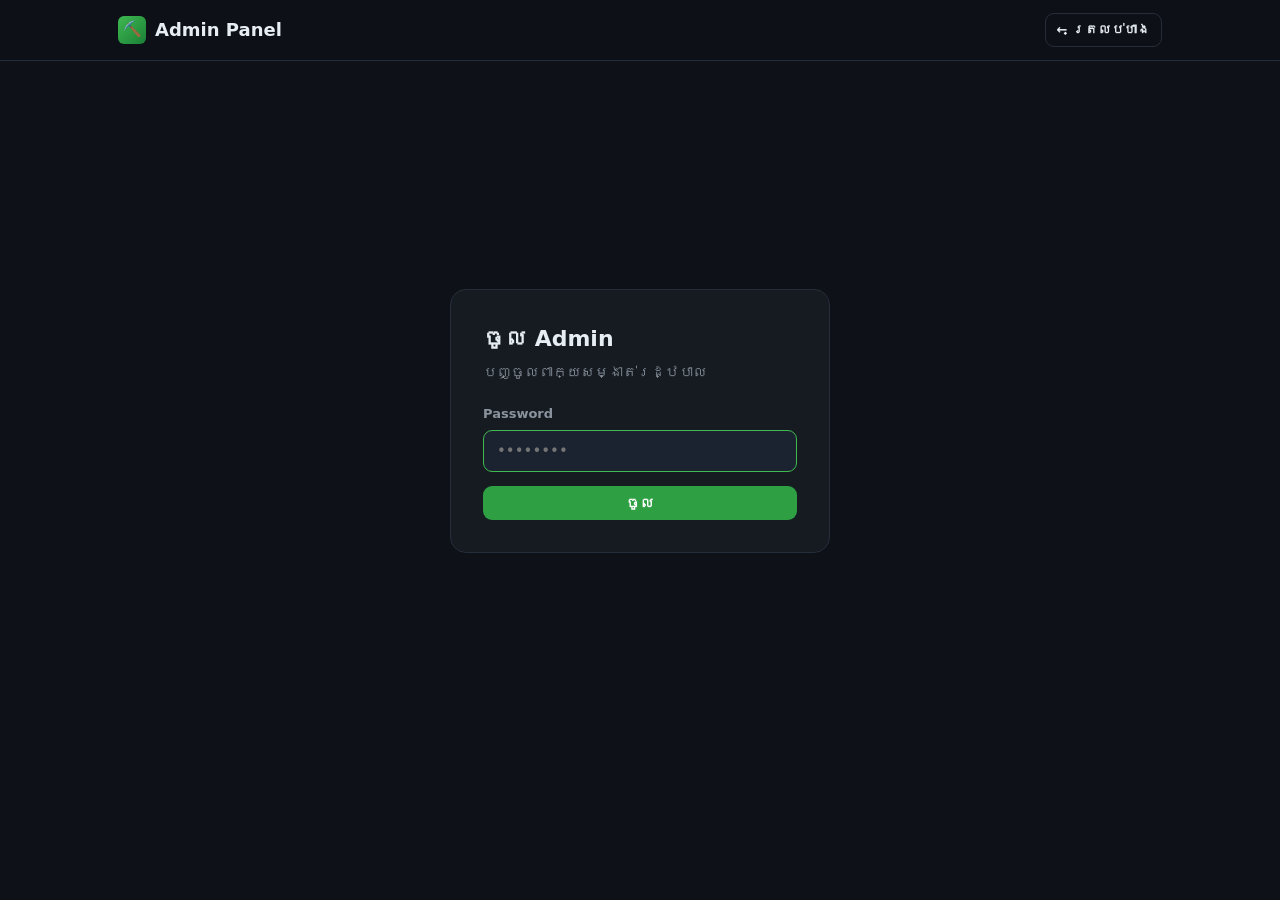
==== admin.html @ 65aeecfc "Update and rename script.js to admin.html" ====
<!DOCTYPE html>
<html lang="km">
<head>
<meta charset="UTF-8">
<meta name="viewport" content="width=device-width, initial-scale=1.0">
<title>Admin — MC Rank Store</title>
<style>
  :root{--bg:#0e1117;--panel:#161b22;--panel2:#1c2330;--line:#262d3a;--txt:#e6edf3;
    --muted:#8b949e;--green:#3fb950;--green2:#2ea043;--gold:#f0b90b;--red:#f85149;--radius:12px}
  *{box-sizing:border-box;margin:0;padding:0}
  body{font-family:"Segoe UI",Roboto,"Noto Sans Khmer",system-ui,sans-serif;background:var(--bg);color:var(--txt);line-height:1.55}
  a{color:var(--green);text-decoration:none}
  .wrap{max-width:1080px;margin:0 auto;padding:0 18px}
  header{border-bottom:1px solid var(--line);background:rgba(14,17,23,.8)}
  .nav{display:flex;align-items:center;justify-content:space-between;height:60px}
  .nav .t{font-weight:800;font-size:18px;display:flex;align-items:center;gap:9px}
  .nav .t .cube{width:28px;height:28px;border-radius:6px;background:linear-gradient(135deg,#3fb950,#1a7f37);
    display:grid;place-items:center;font-size:15px}
  .btn{padding:9px 16px;border-radius:9px;border:none;cursor:pointer;font-weight:700;font-size:14px;
    font-family:inherit;color:#fff;background:var(--green2);transition:filter .15s}
  .btn:hover{filter:brightness(1.1)}
  .btn.ghost{background:transparent;border:1px solid var(--line);color:var(--txt)}
  .btn.gold{background:var(--gold);color:#1a1300}
  .btn.red{background:#5d2329;color:#ff9aa6;border:1px solid #7a2d34}
  .btn.sm{padding:6px 11px;font-size:13px}

  /* login */
  #login{display:grid;place-items:center;min-height:80vh}
  .login-box{background:var(--panel);border:1px solid var(--line);border-radius:16px;padding:32px;width:100%;max-width:380px}
  .login-box h1{font-size:22px;margin-bottom:6px}
  .login-box p{color:var(--muted);font-size:14px;margin-bottom:20px}
  .field{margin-bottom:14px}
  .field label{display:block;font-size:13px;color:var(--muted);margin-bottom:6px;font-weight:600}
  .field input{width:100%;background:var(--panel2);border:1px solid var(--line);color:var(--txt);
    padding:11px 13px;border-radius:9px;font-size:15px;font-family:inherit}
  .field input:focus{outline:none;border-color:var(--green)}
  .err{background:#3b1219;border:1px solid #6e2a37;color:#ff9aa6;padding:9px 11px;border-radius:8px;font-size:13px;margin-bottom:12px;display:none}

  /* dashboard */
  #dash{display:none;padding:24px 0 60px}
  .stats{display:grid;grid-template-columns:repeat(auto-fit,minmax(170px,1fr));gap:14px;margin-bottom:24px}
  .stat{background:var(--panel);border:1px solid var(--line);border-radius:var(--radius);padding:18px}
  .stat .l{color:var(--muted);font-size:13px;font-weight:600}
  .stat .v{font-size:28px;font-weight:900;margin-top:4px}
  .stat .v.gold{color:var(--gold)}
  .stat .v.green{color:var(--green)}

  .tabs{display:flex;gap:8px;margin-bottom:16px;flex-wrap:wrap}
  .tab{padding:8px 16px;border-radius:9px;border:1px solid var(--line);background:transparent;color:var(--muted);
    cursor:pointer;font-weight:600;font-size:14px;font-family:inherit}
  .tab.active{background:var(--panel2);color:var(--txt);border-color:#3a4658}

  .panel{background:var(--panel);border:1px solid var(--line);border-radius:var(--radius);overflow:hidden}
  table{width:100%;border-collapse:collapse;font-size:14px}
  th,td{padding:12px 14px;text-align:left;border-bottom:1px solid var(--line)}
  th{background:var(--panel2);color:var(--muted);font-size:12px;text-transform:uppercase;letter-spacing:.4px;font-weight:700}
  tr:last-child td{border-bottom:none}
  tr:hover td{background:rgba(255,255,255,.02)}
  .pill{display:inline-block;padding:3px 10px;border-radius:99px;font-size:12px;font-weight:700}
  .pill.paid{background:#0d2818;color:var(--green)}
  .pill.pending{background:#2a230c;color:var(--gold)}
  .overflow-x{overflow-x:auto}
  .uname{font-weight:700;color:var(--txt)}
  .md5{font-family:monospace;font-size:11px;color:var(--muted)}
  .empty{padding:40px;text-align:center;color:var(--muted)}

  /* ranks management */
  .rank-row{display:flex;align-items:center;gap:14px;padding:14px;border-bottom:1px solid var(--line)}
  .rank-row:last-child{border-bottom:none}
  .swatch{width:34px;height:34px;border-radius:8px;flex-shrink:0}
  .rank-row .info{flex:1;min-width:0}
  .rank-row .info b{font-size:16px}
  .rank-row .info .pp{color:var(--muted);font-size:13px}
  .add-form{display:grid;grid-template-columns:repeat(auto-fit,minmax(150px,1fr));gap:10px;padding:16px}
  .add-form input{background:var(--panel2);border:1px solid var(--line);color:var(--txt);padding:10px;border-radius:8px;font-family:inherit}
  .add-form input:focus{outline:none;border-color:var(--green)}
  .hint{color:var(--muted);font-size:12px;padding:0 16px 14px}
  code{background:var(--panel2);padding:2px 6px;border-radius:5px;font-size:12px;color:var(--gold)}
</style>
</head>
<body>

<header>
  <div class="wrap nav">
    <div class="t"><span class="cube">⛏️</span> Admin Panel</div>
    <div style="display:flex;gap:8px">
      <a class="btn ghost sm" href="/">← ត្រលប់ហាង</a>
      <button class="btn red sm" id="logout" style="display:none">ចាកចេញ</button>
    </div>
  </div>
</header>

<!-- LOGIN -->
<div id="login">
  <div class="login-box">
    <h1>ចូល Admin</h1>
    <p>បញ្ចូលពាក្យសម្ងាត់រដ្ឋបាល</p>
    <div class="err" id="err"></div>
    <div class="field">
      <label>Password</label>
      <input type="password" id="pw" placeholder="••••••••" onkeydown="if(event.key==='Enter')doLogin()">
    </div>
    <button class="btn" style="width:100%" onclick="doLogin()">ចូល</button>
  </div>
</div>

<!-- DASHBOARD -->
<div id="dash" class="wrap">
  <div class="stats" id="stats"></div>

  <div class="tabs">
    <button class="tab active" data-tab="orders" onclick="setTab('orders')">📦 ការ៉ង់ទិញ</button>
    <button class="tab" data-tab="ranks" onclick="setTab('ranks')">🏆 គ្រប់គ្រង Rank</button>
  </div>

  <!-- orders -->
  <div id="t-orders" class="pane">
    <div class="panel overflow-x">
      <table>
        <thead><tr>
          <th>Order</th><th>ឈ្មោះ</th><th>Rank</th><th>តម្លៃ</th>
          <th>ស្ថានភាព</th><th>ផ្ដល់</th><th>កាលបរិច្ឆេទ</th>
        </tr></thead>
        <tbody id="ordersBody"><tr><td colspan="7" class="empty">កំពុងផ្ទុក…</td></tr></tbody>
      </table>
    </div>
  </div>

  <!-- ranks -->
  <div id="t-ranks" class="pane" style="display:none">
    <div class="panel">
      <div class="add-form">
        <input id="r_name" placeholder="ឈ្មោះ Rank (VIP)">
        <input id="r_price" type="number" step="0.5" placeholder="តម្លៃ ($)">
        <input id="r_color" placeholder="ពណ៌ (#27ae60)" value="#3fb950">
        <input id="r_perks" placeholder="perks (កាបិតមុញ)">
        <input id="r_command" placeholder="command">
        <button class="btn" onclick="addRank()">+ បន្ថែម Rank</button>
      </div>
      <div class="hint">command ឧ. <code>lp user {'{username}'} parent set vip</code> ឬ <code>manuadd {'{username}'} vip</code> • perks បំបែកដោយ <code>|</code> ឬកាបិតមុញ។</div>
      <div id="ranksBody"></div>
    </div>
  </div>
</div>

<script>
const API="";
let TOKEN=localStorage.getItem("mc_admin")||"";
let activeTab="orders";
const $=s=>document.querySelector(s);

/* ---- auth ---- */
async function doLogin(){
  const pw=$("#pw").value;
  const err=$("#err"); err.style.display="none";
  try{
    const r=await fetch(API+"/api/admin/login",{method:"POST",headers:{"Content-Type":"application/json"},body:JSON.stringify({password:pw})});
    const d=await r.json();
    if(!r.ok) throw new Error(d.error||"ខុស");
    TOKEN=d.token; localStorage.setItem("mc_admin",TOKEN);
    enterDash();
  }catch(e){ err.textContent=e.message; err.style.display="block"; }
}
$("#logout").onclick=()=>{localStorage.removeItem("mc_admin");TOKEN="";location.reload();};

function headers(){return {"Authorization":"Bearer "+TOKEN,"Content-Type":"application/json"};}

function enterDash(){
  $("#login").style.display="none";
  $("#dash").style.display="block";
  $("#logout").style.display="inline-block";
  loadStats(); loadOrders(); loadRanks();
}

/* ---- tabs ---- */
function setTab(t){
  activeTab=t;
  document.querySelectorAll(".tab").forEach(b=>b.classList.toggle("active",b.dataset.tab===t));
  document.querySelectorAll(".pane").forEach(p=>p.style.display="none");
  $("#t-"+t).style.display="block";
}

/* ---- stats ---- */
async function loadStats(){
  try{
    const r=await fetch(API+"/api/admin/stats",{headers:headers()});
    if(r.status===401){return sessionOut();}
    const d=await r.json();
    const rev=Object.entries(d.revenue||{}).map(([c,a])=>`$${(a||0).toFixed(2)} ${c}`).join(" + ")||"$0";
    $("#stats").innerHTML=`
      <div class="stat"><div class="l">ការ៉ង់សរុប</div><div class="v">${d.total_orders}</div></div>
      <div class="stat"><div class="l">បានបង់រួច</div><div class="v green">${d.paid}</div></div>
      <div class="stat"><div class="l">រង់ចាំ</div><div class="v gold">${d.pending}</div></div>
      <div class="stat"><div class="l">ប្រាក់បាន</div><div class="v gold">${rev}</div></div>`;
  }catch(e){}
}

/* ---- orders ---- */
async function loadOrders(){
  try{
    const r=await fetch(API+"/api/admin/orders",{headers:headers()});
    if(r.status===401){return sessionOut();}
    const list=await r.json();
    const tb=$("#ordersBody");
    if(!list.length){tb.innerHTML='<tr><td colspan="7" class="empty">មិនទាន់មានការ៉ង់</td></tr>';return;}
    tb.innerHTML=list.map(o=>`
      <tr>
        <td><div class="uname">${o.order_ref}</div><div class="md5">${o.md5||"-"}</div></td>
        <td><div class="uname">${escapeHtml(o.username)}</div></td>
        <td><span style="color:${o.color||'#ccc'};font-weight:700">${escapeHtml(o.rank_name)}</span></td>
        <td>$${o.amount} ${o.currency}</td>
        <td><span class="pill ${o.status}">${o.status}</span></td>
        <td>${o.delivered?"✅ ផ្ដល់រួច":(o.status==="paid"?"⏳ កំពុង…":"—")}</td>
        <td style="font-size:12px;color:var(--muted)">${fmtDate(o.created_at)}</td>
      </tr>`).join("");
  }catch(e){}
}

/* ---- ranks ---- */
async function loadRanks(){
  try{
    const r=await fetch(API+"/api/admin/ranks",{headers:headers()});
    if(r.status===401){return sessionOut();}
    const list=await r.json();
    $("#ranksBody").innerHTML=list.map(rk=>`
      <div class="rank-row">
        <div class="swatch" style="background:${rk.color}"></div>
        <div class="info">
          <b>${escapeHtml(rk.name)} ${rk.active?"":'<span class="pill pending">បិទ</span>'}</b>
          <div class="pp">$${rk.price} ${rk.currency} • ${(rk.perks||[]).join(" · ")||"គ្មាន perks"}</div>
          ${rk.command?`<div class="pp"><code>${escapeHtml(rk.command)}</code></div>`:""}
        </div>
        <button class="btn ghost sm" onclick="toggleRank('${rk.id}',${rk.active?0:1})">${rk.active?"បិទ":"បើក"}</button>
        <button class="btn red sm" onclick="delRank('${rk.id}')">លុប</button>
      </div>`).join("");
  }catch(e){}
}

async function addRank(){
  const name=$("#r_name").value.trim();
  const price=parseFloat($("#r_price").value||"0");
  const color=($("#r_color").value||"#3fb950").trim();
  const perks=($("#r_perks").value||"").split(/[,|]/).map(s=>s.trim()).filter(Boolean);
  const command=$("#r_command").value.trim();
  if(!name){alert("ដាក់ឈ្មោះ Rank");return;}
  const id="rank_"+Math.random().toString(36).slice(2,8);
  const r=await fetch(API+"/api/admin/ranks",{method:"POST",headers:headers(),
    body:JSON.stringify({id,name,price,color,perks,command,active:true,sort_order:99})});
  if(r.ok){["r_name","r_price","r_perks","r_command"].forEach(i=>$("#"+i).value="");loadRanks();loadStats();}
  else alert("បរាជ័យ");
}
async function toggleRank(id,val){
  const r=await fetch(API+"/api/admin/ranks",{method:"POST",headers:headers(),
    body:JSON.stringify({id,active:!!val})});
  if(r.ok) loadRanks();
}
async function delRank(id){
  if(!confirm("លុប Rank នេះ?"))return;
  const r=await fetch(API+"/api/admin/ranks/"+id,{method:"DELETE",headers:headers()});
  if(r.ok) loadRanks();
}

function sessionOut(){TOKEN="";localStorage.removeItem("mc_admin");location.reload();}
function fmtDate(s){if(!s)return"-";const d=new Date(s+"Z");return d.toLocaleString();}
function escapeHtml(s){return (s||"").replace(/[&<>"']/g,c=>({"&":"&amp;","<":"&lt;",">":"&gt;",'"':"&quot;","'":"&#39;"}[c]));}

/* auto-refresh orders every 8s */
if(TOKEN){enterDash(); setInterval(()=>{if(activeTab==="orders")loadOrders();},8000);} else {$("#pw").focus();}
</script>
</body>
</html>
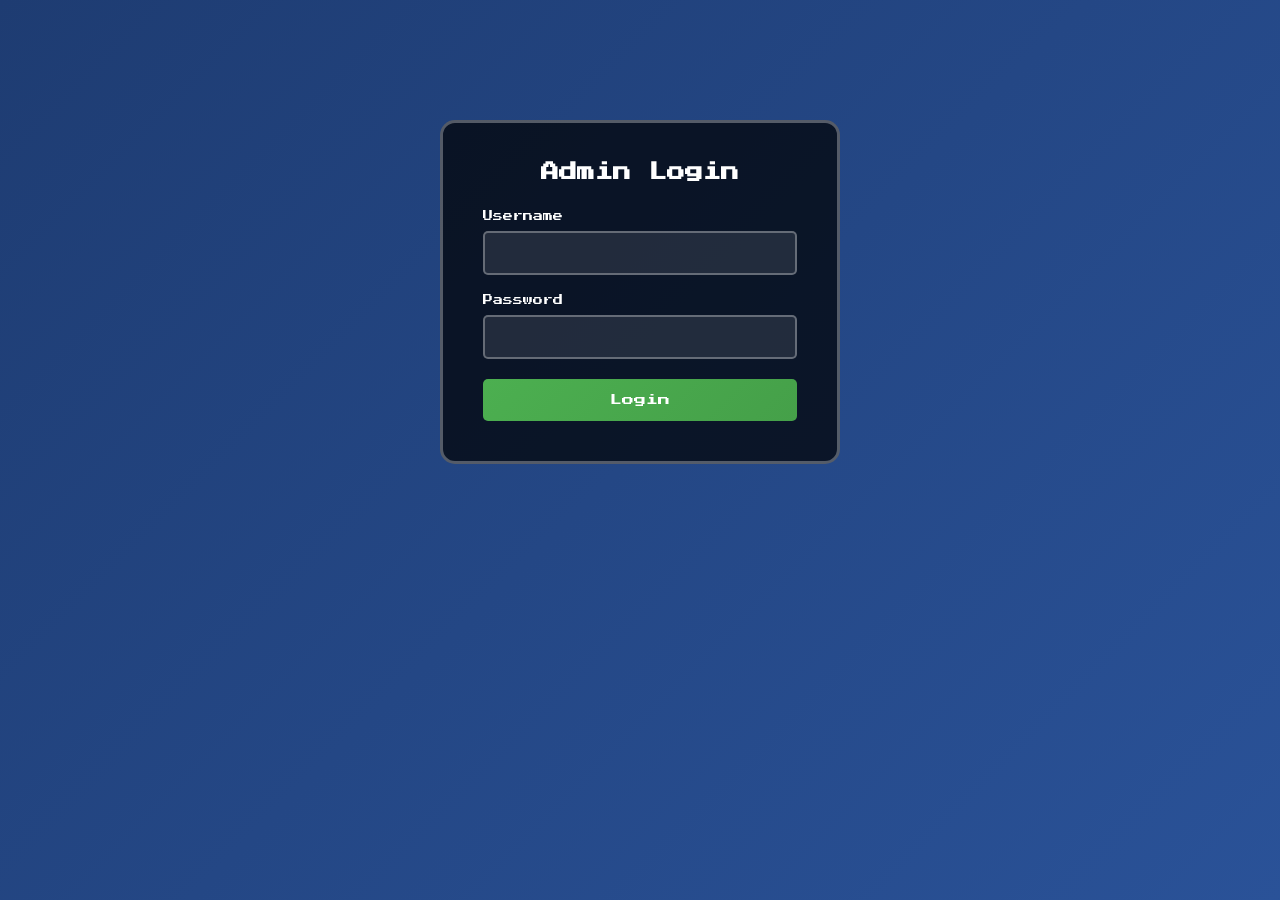
==== commit 910f9cda: "Create admin.html" ====
--- a/admin.html
+++ b/admin.html
@@ -1,272 +1,814 @@
 <!DOCTYPE html>
-<html lang="km">
+<html lang="en">
 <head>
-<meta charset="UTF-8">
-<meta name="viewport" content="width=device-width, initial-scale=1.0">
-<title>Admin — MC Rank Store</title>
-<style>
-  :root{--bg:#0e1117;--panel:#161b22;--panel2:#1c2330;--line:#262d3a;--txt:#e6edf3;
-    --muted:#8b949e;--green:#3fb950;--green2:#2ea043;--gold:#f0b90b;--red:#f85149;--radius:12px}
-  *{box-sizing:border-box;margin:0;padding:0}
-  body{font-family:"Segoe UI",Roboto,"Noto Sans Khmer",system-ui,sans-serif;background:var(--bg);color:var(--txt);line-height:1.55}
-  a{color:var(--green);text-decoration:none}
-  .wrap{max-width:1080px;margin:0 auto;padding:0 18px}
-  header{border-bottom:1px solid var(--line);background:rgba(14,17,23,.8)}
-  .nav{display:flex;align-items:center;justify-content:space-between;height:60px}
-  .nav .t{font-weight:800;font-size:18px;display:flex;align-items:center;gap:9px}
-  .nav .t .cube{width:28px;height:28px;border-radius:6px;background:linear-gradient(135deg,#3fb950,#1a7f37);
-    display:grid;place-items:center;font-size:15px}
-  .btn{padding:9px 16px;border-radius:9px;border:none;cursor:pointer;font-weight:700;font-size:14px;
-    font-family:inherit;color:#fff;background:var(--green2);transition:filter .15s}
-  .btn:hover{filter:brightness(1.1)}
-  .btn.ghost{background:transparent;border:1px solid var(--line);color:var(--txt)}
-  .btn.gold{background:var(--gold);color:#1a1300}
-  .btn.red{background:#5d2329;color:#ff9aa6;border:1px solid #7a2d34}
-  .btn.sm{padding:6px 11px;font-size:13px}
-
-  /* login */
-  #login{display:grid;place-items:center;min-height:80vh}
-  .login-box{background:var(--panel);border:1px solid var(--line);border-radius:16px;padding:32px;width:100%;max-width:380px}
-  .login-box h1{font-size:22px;margin-bottom:6px}
-  .login-box p{color:var(--muted);font-size:14px;margin-bottom:20px}
-  .field{margin-bottom:14px}
-  .field label{display:block;font-size:13px;color:var(--muted);margin-bottom:6px;font-weight:600}
-  .field input{width:100%;background:var(--panel2);border:1px solid var(--line);color:var(--txt);
-    padding:11px 13px;border-radius:9px;font-size:15px;font-family:inherit}
-  .field input:focus{outline:none;border-color:var(--green)}
-  .err{background:#3b1219;border:1px solid #6e2a37;color:#ff9aa6;padding:9px 11px;border-radius:8px;font-size:13px;margin-bottom:12px;display:none}
-
-  /* dashboard */
-  #dash{display:none;padding:24px 0 60px}
-  .stats{display:grid;grid-template-columns:repeat(auto-fit,minmax(170px,1fr));gap:14px;margin-bottom:24px}
-  .stat{background:var(--panel);border:1px solid var(--line);border-radius:var(--radius);padding:18px}
-  .stat .l{color:var(--muted);font-size:13px;font-weight:600}
-  .stat .v{font-size:28px;font-weight:900;margin-top:4px}
-  .stat .v.gold{color:var(--gold)}
-  .stat .v.green{color:var(--green)}
-
-  .tabs{display:flex;gap:8px;margin-bottom:16px;flex-wrap:wrap}
-  .tab{padding:8px 16px;border-radius:9px;border:1px solid var(--line);background:transparent;color:var(--muted);
-    cursor:pointer;font-weight:600;font-size:14px;font-family:inherit}
-  .tab.active{background:var(--panel2);color:var(--txt);border-color:#3a4658}
-
-  .panel{background:var(--panel);border:1px solid var(--line);border-radius:var(--radius);overflow:hidden}
-  table{width:100%;border-collapse:collapse;font-size:14px}
-  th,td{padding:12px 14px;text-align:left;border-bottom:1px solid var(--line)}
-  th{background:var(--panel2);color:var(--muted);font-size:12px;text-transform:uppercase;letter-spacing:.4px;font-weight:700}
-  tr:last-child td{border-bottom:none}
-  tr:hover td{background:rgba(255,255,255,.02)}
-  .pill{display:inline-block;padding:3px 10px;border-radius:99px;font-size:12px;font-weight:700}
-  .pill.paid{background:#0d2818;color:var(--green)}
-  .pill.pending{background:#2a230c;color:var(--gold)}
-  .overflow-x{overflow-x:auto}
-  .uname{font-weight:700;color:var(--txt)}
-  .md5{font-family:monospace;font-size:11px;color:var(--muted)}
-  .empty{padding:40px;text-align:center;color:var(--muted)}
-
-  /* ranks management */
-  .rank-row{display:flex;align-items:center;gap:14px;padding:14px;border-bottom:1px solid var(--line)}
-  .rank-row:last-child{border-bottom:none}
-  .swatch{width:34px;height:34px;border-radius:8px;flex-shrink:0}
-  .rank-row .info{flex:1;min-width:0}
-  .rank-row .info b{font-size:16px}
-  .rank-row .info .pp{color:var(--muted);font-size:13px}
-  .add-form{display:grid;grid-template-columns:repeat(auto-fit,minmax(150px,1fr));gap:10px;padding:16px}
-  .add-form input{background:var(--panel2);border:1px solid var(--line);color:var(--txt);padding:10px;border-radius:8px;font-family:inherit}
-  .add-form input:focus{outline:none;border-color:var(--green)}
-  .hint{color:var(--muted);font-size:12px;padding:0 16px 14px}
-  code{background:var(--panel2);padding:2px 6px;border-radius:5px;font-size:12px;color:var(--gold)}
-</style>
+    <meta charset="UTF-8">
+    <meta name="viewport" content="width=device-width, initial-scale=1.0">
+    <title>Admin Panel</title>
+    <link href="https://fonts.googleapis.com/css2?family=Press+Start+2P&display=swap" rel="stylesheet">
+    <style>
+        * {
+            margin: 0;
+            padding: 0;
+            box-sizing: border-box;
+        }
+
+        body {
+            font-family: 'Press Start 2P', cursive;
+            background: linear-gradient(135deg, #1e3c72, #2a5298);
+            min-height: 100vh;
+            color: white;
+            padding: 20px;
+        }
+
+        .login-container {
+            max-width: 400px;
+            margin: 100px auto;
+            background: rgba(0, 0, 0, 0.7);
+            padding: 40px;
+            border-radius: 15px;
+            border: 3px solid rgba(255, 255, 255, 0.3);
+        }
+
+        .login-container h2 {
+            text-align: center;
+            margin-bottom: 30px;
+            font-size: 18px;
+        }
+
+        .form-group {
+            margin-bottom: 20px;
+        }
+
+        .form-group label {
+            display: block;
+            margin-bottom: 10px;
+            font-size: 10px;
+        }
+
+        .form-group input, .form-group select {
+            width: 100%;
+            padding: 15px;
+            background: rgba(255, 255, 255, 0.1);
+            border: 2px solid rgba(255, 255, 255, 0.3);
+            border-radius: 5px;
+            color: white;
+            font-family: 'Press Start 2P', cursive;
+            font-size: 10px;
+        }
+
+        .btn {
+            padding: 15px 30px;
+            background: linear-gradient(135deg, #4CAF50, #45a049);
+            color: white;
+            border: none;
+            border-radius: 5px;
+            font-family: 'Press Start 2P', cursive;
+            font-size: 12px;
+            cursor: pointer;
+            transition: all 0.3s;
+        }
+
+        .btn:hover {
+            transform: scale(1.05);
+        }
+
+        .btn-danger {
+            background: linear-gradient(135deg, #f44336, #da190b);
+        }
+
+        .btn-warning {
+            background: linear-gradient(135deg, #ff9800, #f57c00);
+        }
+
+        .btn-info {
+            background: linear-gradient(135deg, #2196F3, #0b7dda);
+        }
+
+        .admin-container {
+            display: none;
+        }
+
+        /* Tab Navigation */
+        .tab-nav {
+            display: flex;
+            gap: 10px;
+            margin-bottom: 30px;
+            justify-content: center;
+            flex-wrap: wrap;
+        }
+
+        .tab-btn {
+            padding: 15px 30px;
+            background: rgba(255, 255, 255, 0.1);
+            border: 2px solid rgba(255, 255, 255, 0.3);
+            border-radius: 5px;
+            color: white;
+            font-family: 'Press Start 2P', cursive;
+            font-size: 10px;
+            cursor: pointer;
+            transition: all 0.3s;
+        }
+
+        .tab-btn:hover, .tab-btn.active {
+            background: #4CAF50;
+            border-color: #4CAF50;
+        }
+
+        .tab-content {
+            display: none;
+        }
+
+        .tab-content.active {
+            display: block;
+        }
+
+        /* Stats */
+        .stats-grid {
+            display: grid;
+            grid-template-columns: repeat(auto-fit, minmax(200px, 1fr));
+            gap: 20px;
+            margin-bottom: 40px;
+        }
+
+        .stat-card {
+            background: rgba(0, 0, 0, 0.7);
+            padding: 30px;
+            border-radius: 15px;
+            text-align: center;
+            border: 3px solid rgba(255, 255, 255, 0.3);
+        }
+
+        .stat-card h3 {
+            font-size: 12px;
+            margin-bottom: 15px;
+            color: #4CAF50;
+        }
+
+        .stat-card .value {
+            font-size: 24px;
+            margin-bottom: 10px;
+        }
+
+        /* Ranks Management */
+        .ranks-container {
+            background: rgba(0, 0, 0, 0.7);
+            padding: 30px;
+            border-radius: 15px;
+            border: 3px solid rgba(255, 255, 255, 0.3);
+            margin-bottom: 30px;
+        }
+
+        .ranks-header {
+            display: flex;
+            justify-content: space-between;
+            align-items: center;
+            margin-bottom: 20px;
+            flex-wrap: wrap;
+            gap: 15px;
+        }
+
+        .ranks-header h2 {
+            font-size: 16px;
+        }
+
+        .rank-form {
+            background: rgba(255, 255, 255, 0.05);
+            padding: 20px;
+            border-radius: 10px;
+            margin-bottom: 20px;
+            border: 2px solid rgba(255, 255, 255, 0.2);
+        }
+
+        .rank-form h3 {
+            font-size: 12px;
+            margin-bottom: 20px;
+            color: #4CAF50;
+        }
+
+        .form-row {
+            display: grid;
+            grid-template-columns: repeat(auto-fit, minmax(200px, 1fr));
+            gap: 15px;
+            margin-bottom: 15px;
+        }
+
+        .rank-list {
+            display: grid;
+            grid-template-columns: repeat(auto-fill, minmax(250px, 1fr));
+            gap: 20px;
+        }
+
+        .rank-item {
+            background: rgba(255, 255, 255, 0.1);
+            padding: 20px;
+            border-radius: 10px;
+            border: 2px solid rgba(255, 255, 255, 0.3);
+            transition: all 0.3s;
+        }
+
+        .rank-item:hover {
+            transform: translateY(-5px);
+            border-color: #4CAF50;
+        }
+
+        .rank-item.inactive {
+            opacity: 0.5;
+            border-color: #f44336;
+        }
+
+        .rank-item-header {
+            display: flex;
+            justify-content: space-between;
+            align-items: center;
+            margin-bottom: 15px;
+        }
+
+        .rank-item-name {
+            font-size: 14px;
+            display: flex;
+            align-items: center;
+            gap: 10px;
+        }
+
+        .rank-item-price {
+            font-size: 16px;
+            color: #4CAF50;
+            margin-bottom: 10px;
+        }
+
+        .rank-item-desc {
+            font-size: 8px;
+            line-height: 1.5;
+            margin-bottom: 15px;
+            opacity: 0.8;
+        }
+
+        .rank-item-actions {
+            display: flex;
+            gap: 10px;
+            flex-wrap: wrap;
+        }
+
+        .btn-small {
+            padding: 8px 15px;
+            font-size: 8px;
+        }
+
+        /* Transactions */
+        .transactions-container {
+            background: rgba(0, 0, 0, 0.7);
+            padding: 30px;
+            border-radius: 15px;
+            border: 3px solid rgba(255, 255, 255, 0.3);
+        }
+
+        .transactions-header {
+            display: flex;
+            justify-content: space-between;
+            align-items: center;
+            margin-bottom: 20px;
+            flex-wrap: wrap;
+            gap: 15px;
+        }
+
+        .transactions-header h2 {
+            font-size: 16px;
+        }
+
+        .transaction-table {
+            width: 100%;
+            border-collapse: collapse;
+            margin-top: 20px;
+            overflow-x: auto;
+            display: block;
+        }
+
+        .transaction-table th,
+        .transaction-table td {
+            padding: 15px;
+            text-align: left;
+            border-bottom: 1px solid rgba(255, 255, 255, 0.2);
+            font-size: 10px;
+            white-space: nowrap;
+        }
+
+        .transaction-table th {
+            background: rgba(76, 175, 80, 0.2);
+            color: #4CAF50;
+        }
+
+        .status-badge {
+            padding: 5px 10px;
+            border-radius: 5px;
+            font-size: 8px;
+        }
+
+        .status-badge.completed {
+            background: rgba(0, 255, 0, 0.2);
+            color: #00ff00;
+        }
+
+        .status-badge.pending {
+            background: rgba(255, 165, 0, 0.2);
+            color: orange;
+        }
+
+        .status-badge.failed {
+            background: rgba(255, 0, 0, 0.2);
+            color: #ff0000;
+        }
+
+        .refresh-btn {
+            padding: 10px 20px;
+            font-size: 10px;
+            background: #2196F3;
+        }
+
+        .refresh-btn:hover {
+            background: #0b7dda;
+        }
+
+        /* Modal */
+        .modal {
+            display: none;
+            position: fixed;
+            top: 0;
+            left: 0;
+            width: 100%;
+            height: 100%;
+            background: rgba(0, 0, 0, 0.9);
+            z-index: 2000;
+            justify-content: center;
+            align-items: center;
+        }
+
+        .modal.active {
+            display: flex;
+        }
+
+        .modal-content {
+            background: rgba(0, 0, 0, 0.95);
+            border: 3px solid #4CAF50;
+            border-radius: 15px;
+            padding: 40px;
+            max-width: 600px;
+            width: 90%;
+            max-height: 90vh;
+            overflow-y: auto;
+        }
+
+        .modal-header {
+            display: flex;
+            justify-content: space-between;
+            align-items: center;
+            margin-bottom: 20px;
+        }
+
+        .modal-header h2 {
+            font-size: 16px;
+        }
+
+        .close-btn {
+            background: none;
+            border: none;
+            color: white;
+            font-size: 24px;
+            cursor: pointer;
+        }
+
+        @media (max-width: 768px) {
+            .form-row {
+                grid-template-columns: 1fr;
+            }
+        }
+    </style>
 </head>
 <body>
-
-<header>
-  <div class="wrap nav">
-    <div class="t"><span class="cube">⛏️</span> Admin Panel</div>
-    <div style="display:flex;gap:8px">
-      <a class="btn ghost sm" href="/">← ត្រលប់ហាង</a>
-      <button class="btn red sm" id="logout" style="display:none">ចាកចេញ</button>
+    <!-- Login Form -->
+    <div class="login-container" id="loginContainer">
+        <h2>Admin Login</h2>
+        <form id="loginForm">
+            <div class="form-group">
+                <label>Username</label>
+                <input type="text" id="username" required>
+            </div>
+            <div class="form-group">
+                <label>Password</label>
+                <input type="password" id="password" required>
+            </div>
+            <button type="submit" class="btn" style="width: 100%;">Login</button>
+        </form>
     </div>
-  </div>
-</header>
-
-<!-- LOGIN -->
-<div id="login">
-  <div class="login-box">
-    <h1>ចូល Admin</h1>
-    <p>បញ្ចូលពាក្យសម្ងាត់រដ្ឋបាល</p>
-    <div class="err" id="err"></div>
-    <div class="field">
-      <label>Password</label>
-      <input type="password" id="pw" placeholder="••••••••" onkeydown="if(event.key==='Enter')doLogin()">
+
+    <!-- Admin Panel -->
+    <div class="admin-container" id="adminContainer">
+        <h1 style="text-align: center; margin-bottom: 40px; font-size: 24px;">Admin Dashboard</h1>
+        
+        <!-- Tab Navigation -->
+        <div class="tab-nav">
+            <button class="tab-btn active" onclick="showTab('ranks')">🏆 Manage Ranks</button>
+            <button class="tab-btn" onclick="showTab('transactions')">💰 Transactions</button>
+        </div>
+
+        <!-- Ranks Tab -->
+        <div id="ranksTab" class="tab-content active">
+            <!-- Add/Edit Rank Form -->
+            <div class="ranks-container">
+                <div class="rank-form" id="rankForm">
+                    <h3 id="rankFormTitle">Add New Rank</h3>
+                    <input type="hidden" id="editRankId" value="">
+                    <div class="form-row">
+                        <div class="form-group">
+                            <label>Rank Name</label>
+                            <input type="text" id="rankName" placeholder="e.g., acacia" required>
+                        </div>
+                        <div class="form-group">
+                            <label>Price ($)</label>
+                            <input type="number" id="rankPrice" step="0.01" min="0.01" placeholder="0.01" required>
+                        </div>
+                    </div>
+                    <div class="form-row">
+                        <div class="form-group">
+                            <label>Description</label>
+                            <input type="text" id="rankDescription" placeholder="Rank description">
+                        </div>
+                        <div class="form-group">
+                            <label>Color (Hex)</label>
+                            <input type="color" id="rankColor" value="#4CAF50" style="height: 45px;">
+                        </div>
+                    </div>
+                    <div class="form-row">
+                        <div class="form-group">
+                            <label>Icon (Emoji)</label>
+                            <input type="text" id="rankIcon" placeholder="⭐" maxlength="2">
+                        </div>
+                        <div class="form-group" style="display: flex; align-items: flex-end; gap: 10px;">
+                            <button class="btn" onclick="saveRank()" style="flex: 1;">💾 Save Rank</button>
+                            <button class="btn btn-danger" onclick="cancelEdit()" style="flex: 1;">❌ Cancel</button>
+                        </div>
+                    </div>
+                </div>
+            </div>
+
+            <!-- Ranks List -->
+            <div class="ranks-container">
+                <div class="ranks-header">
+                    <h2>All Ranks</h2>
+                    <button class="btn refresh-btn" onclick="loadRanks()">🔄 Refresh</button>
+                </div>
+                <div class="rank-list" id="rankList">
+                    <!-- Ranks will be loaded here -->
+                </div>
+            </div>
+        </div>
+
+        <!-- Transactions Tab -->
+        <div id="transactionsTab" class="tab-content">
+            <!-- Statistics -->
+            <div class="stats-grid">
+                <div class="stat-card">
+                    <h3>Total Transactions</h3>
+                    <div class="value" id="totalTransactions">0</div>
+                </div>
+                <div class="stat-card">
+                    <h3>Total Revenue</h3>
+                    <div class="value" id="totalRevenue">$0.00</div>
+                </div>
+                <div class="stat-card">
+                    <h3>Completed</h3>
+                    <div class="value" id="completedCount">0</div>
+                </div>
+                <div class="stat-card">
+                    <h3>Pending</h3>
+                    <div class="value" id="pendingCount">0</div>
+                </div>
+            </div>
+
+            <!-- Transactions -->
+            <div class="transactions-container">
+                <div class="transactions-header">
+                    <h2>Recent Transactions</h2>
+                    <button class="btn refresh-btn" onclick="loadTransactions()">🔄 Refresh</button>
+                </div>
+                <table class="transaction-table">
+                    <thead>
+                        <tr>
+                            <th>ID</th>
+                            <th>Name</th>
+                            <th>Platform</th>
+                            <th>Email</th>
+                            <th>Rank</th>
+                            <th>Amount</th>
+                            <th>Status</th>
+                            <th>Date</th>
+                            <th>Action</th>
+                        </tr>
+                    </thead>
+                    <tbody id="transactionsBody">
+                    </tbody>
+                </table>
+            </div>
+        </div>
     </div>
-    <button class="btn" style="width:100%" onclick="doLogin()">ចូល</button>
-  </div>
-</div>
-
-<!-- DASHBOARD -->
-<div id="dash" class="wrap">
-  <div class="stats" id="stats"></div>
-
-  <div class="tabs">
-    <button class="tab active" data-tab="orders" onclick="setTab('orders')">📦 ការ៉ង់ទិញ</button>
-    <button class="tab" data-tab="ranks" onclick="setTab('ranks')">🏆 គ្រប់គ្រង Rank</button>
-  </div>
-
-  <!-- orders -->
-  <div id="t-orders" class="pane">
-    <div class="panel overflow-x">
-      <table>
-        <thead><tr>
-          <th>Order</th><th>ឈ្មោះ</th><th>Rank</th><th>តម្លៃ</th>
-          <th>ស្ថានភាព</th><th>ផ្ដល់</th><th>កាលបរិច្ឆេទ</th>
-        </tr></thead>
-        <tbody id="ordersBody"><tr><td colspan="7" class="empty">កំពុងផ្ទុក…</td></tr></tbody>
-      </table>
-    </div>
-  </div>
-
-  <!-- ranks -->
-  <div id="t-ranks" class="pane" style="display:none">
-    <div class="panel">
-      <div class="add-form">
-        <input id="r_name" placeholder="ឈ្មោះ Rank (VIP)">
-        <input id="r_price" type="number" step="0.5" placeholder="តម្លៃ ($)">
-        <input id="r_color" placeholder="ពណ៌ (#27ae60)" value="#3fb950">
-        <input id="r_perks" placeholder="perks (កាបិតមុញ)">
-        <input id="r_command" placeholder="command">
-        <button class="btn" onclick="addRank()">+ បន្ថែម Rank</button>
-      </div>
-      <div class="hint">command ឧ. <code>lp user {'{username}'} parent set vip</code> ឬ <code>manuadd {'{username}'} vip</code> • perks បំបែកដោយ <code>|</code> ឬកាបិតមុញ។</div>
-      <div id="ranksBody"></div>
-    </div>
-  </div>
-</div>
-
-<script>
-const API="";
-let TOKEN=localStorage.getItem("mc_admin")||"";
-let activeTab="orders";
-const $=s=>document.querySelector(s);
-
-/* ---- auth ---- */
-async function doLogin(){
-  const pw=$("#pw").value;
-  const err=$("#err"); err.style.display="none";
-  try{
-    const r=await fetch(API+"/api/admin/login",{method:"POST",headers:{"Content-Type":"application/json"},body:JSON.stringify({password:pw})});
-    const d=await r.json();
-    if(!r.ok) throw new Error(d.error||"ខុស");
-    TOKEN=d.token; localStorage.setItem("mc_admin",TOKEN);
-    enterDash();
-  }catch(e){ err.textContent=e.message; err.style.display="block"; }
-}
-$("#logout").onclick=()=>{localStorage.removeItem("mc_admin");TOKEN="";location.reload();};
-
-function headers(){return {"Authorization":"Bearer "+TOKEN,"Content-Type":"application/json"};}
-
-function enterDash(){
-  $("#login").style.display="none";
-  $("#dash").style.display="block";
-  $("#logout").style.display="inline-block";
-  loadStats(); loadOrders(); loadRanks();
-}
-
-/* ---- tabs ---- */
-function setTab(t){
-  activeTab=t;
-  document.querySelectorAll(".tab").forEach(b=>b.classList.toggle("active",b.dataset.tab===t));
-  document.querySelectorAll(".pane").forEach(p=>p.style.display="none");
-  $("#t-"+t).style.display="block";
-}
-
-/* ---- stats ---- */
-async function loadStats(){
-  try{
-    const r=await fetch(API+"/api/admin/stats",{headers:headers()});
-    if(r.status===401){return sessionOut();}
-    const d=await r.json();
-    const rev=Object.entries(d.revenue||{}).map(([c,a])=>`$${(a||0).toFixed(2)} ${c}`).join(" + ")||"$0";
-    $("#stats").innerHTML=`
-      <div class="stat"><div class="l">ការ៉ង់សរុប</div><div class="v">${d.total_orders}</div></div>
-      <div class="stat"><div class="l">បានបង់រួច</div><div class="v green">${d.paid}</div></div>
-      <div class="stat"><div class="l">រង់ចាំ</div><div class="v gold">${d.pending}</div></div>
-      <div class="stat"><div class="l">ប្រាក់បាន</div><div class="v gold">${rev}</div></div>`;
-  }catch(e){}
-}
-
-/* ---- orders ---- */
-async function loadOrders(){
-  try{
-    const r=await fetch(API+"/api/admin/orders",{headers:headers()});
-    if(r.status===401){return sessionOut();}
-    const list=await r.json();
-    const tb=$("#ordersBody");
-    if(!list.length){tb.innerHTML='<tr><td colspan="7" class="empty">មិនទាន់មានការ៉ង់</td></tr>';return;}
-    tb.innerHTML=list.map(o=>`
-      <tr>
-        <td><div class="uname">${o.order_ref}</div><div class="md5">${o.md5||"-"}</div></td>
-        <td><div class="uname">${escapeHtml(o.username)}</div></td>
-        <td><span style="color:${o.color||'#ccc'};font-weight:700">${escapeHtml(o.rank_name)}</span></td>
-        <td>$${o.amount} ${o.currency}</td>
-        <td><span class="pill ${o.status}">${o.status}</span></td>
-        <td>${o.delivered?"✅ ផ្ដល់រួច":(o.status==="paid"?"⏳ កំពុង…":"—")}</td>
-        <td style="font-size:12px;color:var(--muted)">${fmtDate(o.created_at)}</td>
-      </tr>`).join("");
-  }catch(e){}
-}
-
-/* ---- ranks ---- */
-async function loadRanks(){
-  try{
-    const r=await fetch(API+"/api/admin/ranks",{headers:headers()});
-    if(r.status===401){return sessionOut();}
-    const list=await r.json();
-    $("#ranksBody").innerHTML=list.map(rk=>`
-      <div class="rank-row">
-        <div class="swatch" style="background:${rk.color}"></div>
-        <div class="info">
-          <b>${escapeHtml(rk.name)} ${rk.active?"":'<span class="pill pending">បិទ</span>'}</b>
-          <div class="pp">$${rk.price} ${rk.currency} • ${(rk.perks||[]).join(" · ")||"គ្មាន perks"}</div>
-          ${rk.command?`<div class="pp"><code>${escapeHtml(rk.command)}</code></div>`:""}
-        </div>
-        <button class="btn ghost sm" onclick="toggleRank('${rk.id}',${rk.active?0:1})">${rk.active?"បិទ":"បើក"}</button>
-        <button class="btn red sm" onclick="delRank('${rk.id}')">លុប</button>
-      </div>`).join("");
-  }catch(e){}
-}
-
-async function addRank(){
-  const name=$("#r_name").value.trim();
-  const price=parseFloat($("#r_price").value||"0");
-  const color=($("#r_color").value||"#3fb950").trim();
-  const perks=($("#r_perks").value||"").split(/[,|]/).map(s=>s.trim()).filter(Boolean);
-  const command=$("#r_command").value.trim();
-  if(!name){alert("ដាក់ឈ្មោះ Rank");return;}
-  const id="rank_"+Math.random().toString(36).slice(2,8);
-  const r=await fetch(API+"/api/admin/ranks",{method:"POST",headers:headers(),
-    body:JSON.stringify({id,name,price,color,perks,command,active:true,sort_order:99})});
-  if(r.ok){["r_name","r_price","r_perks","r_command"].forEach(i=>$("#"+i).value="");loadRanks();loadStats();}
-  else alert("បរាជ័យ");
-}
-async function toggleRank(id,val){
-  const r=await fetch(API+"/api/admin/ranks",{method:"POST",headers:headers(),
-    body:JSON.stringify({id,active:!!val})});
-  if(r.ok) loadRanks();
-}
-async function delRank(id){
-  if(!confirm("លុប Rank នេះ?"))return;
-  const r=await fetch(API+"/api/admin/ranks/"+id,{method:"DELETE",headers:headers()});
-  if(r.ok) loadRanks();
-}
-
-function sessionOut(){TOKEN="";localStorage.removeItem("mc_admin");location.reload();}
-function fmtDate(s){if(!s)return"-";const d=new Date(s+"Z");return d.toLocaleString();}
-function escapeHtml(s){return (s||"").replace(/[&<>"']/g,c=>({"&":"&amp;","<":"&lt;",">":"&gt;",'"':"&quot;","'":"&#39;"}[c]));}
-
-/* auto-refresh orders every 8s */
-if(TOKEN){enterDash(); setInterval(()=>{if(activeTab==="orders")loadOrders();},8000);} else {$("#pw").focus();}
-</script>
+
+    <script>
+        let authToken = '';
+
+        // Tab Navigation
+        function showTab(tabName) {
+            document.querySelectorAll('.tab-content').forEach(tab => {
+                tab.classList.remove('active');
+            });
+            document.querySelectorAll('.tab-btn').forEach(btn => {
+                btn.classList.remove('active');
+            });
+
+            document.getElementById(tabName + 'Tab').classList.add('active');
+            event.currentTarget.classList.add('active');
+
+            if (tabName === 'ranks') {
+                loadRanks();
+            } else if (tabName === 'transactions') {
+                loadTransactions();
+            }
+        }
+
+        // Login
+        document.getElementById('loginForm').addEventListener('submit', async function(e) {
+            e.preventDefault();
+            
+            const username = document.getElementById('username').value;
+            const password = document.getElementById('password').value;
+
+            try {
+                const response = await fetch('/api/admin/login', {
+                    method: 'POST',
+                    headers: { 'Content-Type': 'application/json' },
+                    body: JSON.stringify({ username, password })
+                });
+
+                const data = await response.json();
+
+                if (data.success) {
+                    authToken = data.token;
+                    document.getElementById('loginContainer').style.display = 'none';
+                    document.getElementById('adminContainer').style.display = 'block';
+                    loadRanks();
+                } else {
+                    alert('Invalid credentials');
+                }
+            } catch (error) {
+                alert('Login failed: ' + error.message);
+            }
+        });
+
+        // ============ RANKS MANAGEMENT ============
+
+        async function loadRanks() {
+            try {
+                const response = await fetch('/api/admin/ranks', {
+                    headers: { 'Authorization': 'Bearer ' + authToken }
+                });
+
+                const data = await response.json();
+
+                if (data.success) {
+                    updateRanksList(data.ranks);
+                }
+            } catch (error) {
+                console.error('Error loading ranks:', error);
+            }
+        }
+
+        function updateRanksList(ranks) {
+            const rankList = document.getElementById('rankList');
+            rankList.innerHTML = '';
+
+            if (ranks.length === 0) {
+                rankList.innerHTML = '<p style="text-align: center; padding: 40px; opacity: 0.5;">No ranks yet. Add your first rank above!</p>';
+                return;
+            }
+
+            ranks.forEach(rank => {
+                const rankItem = document.createElement('div');
+                rankItem.className = 'rank-item' + (rank.active ? '' : ' inactive');
+                rankItem.innerHTML = `
+                    <div class="rank-item-header">
+                        <div class="rank-item-name" style="color: ${rank.color}">
+                            <span>${rank.icon}</span>
+                            <span>${rank.name}</span>
+                        </div>
+                        <span class="status-badge ${rank.active ? 'completed' : 'failed'}">
+                            ${rank.active ? 'Active' : 'Inactive'}
+                        </span>
+                    </div>
+                    <div class="rank-item-price">$${rank.price.toFixed(2)}</div>
+                    <div class="rank-item-desc">${rank.description || 'No description'}</div>
+                    <div class="rank-item-actions">
+                        <button class="btn btn-small btn-info" onclick="editRank(${rank.id}, '${rank.name}', ${rank.price}, '${rank.description}', '${rank.color}', '${rank.icon}')">✏️ Edit</button>
+                        <button class="btn btn-small btn-warning" onclick="toggleRank(${rank.id})">${rank.active ? '🔴 Disable' : '🟢 Enable'}</button>
+                        <button class="btn btn-small btn-danger" onclick="deleteRank(${rank.id})">🗑️ Delete</button>
+                    </div>
+                `;
+                rankList.appendChild(rankItem);
+            });
+        }
+
+        async function saveRank() {
+            const editId = document.getElementById('editRankId').value;
+            const name = document.getElementById('rankName').value.trim().toLowerCase();
+            const price = parseFloat(document.getElementById('rankPrice').value);
+            const description = document.getElementById('rankDescription').value;
+            const color = document.getElementById('rankColor').value;
+            const icon = document.getElementById('rankIcon').value || '⭐';
+
+            if (!name || !price) {
+                alert('Please fill in rank name and price');
+                return;
+            }
+
+            try {
+                let url = '/api/admin/ranks';
+                let method = 'POST';
+
+                if (editId) {
+                    url = `/api/admin/ranks/${editId}`;
+                    method = 'PUT';
+                }
+
+                const response = await fetch(url, {
+                    method: method,
+                    headers: {
+                        'Content-Type': 'application/json',
+                        'Authorization': 'Bearer ' + authToken
+                    },
+                    body: JSON.stringify({
+                        name: name,
+                        price: price,
+                        description: description,
+                        color: color,
+                        icon: icon,
+                        active: 1
+                    })
+                });
+
+                const data = await response.json();
+
+                if (data.success) {
+                    alert(data.message);
+                    cancelEdit();
+                    loadRanks();
+                } else {
+                    alert('Error: ' + data.error);
+                }
+            } catch (error) {
+                alert('Error: ' + error.message);
+            }
+        }
+
+        function editRank(id, name, price, description, color, icon) {
+            document.getElementById('editRankId').value = id;
+            document.getElementById('rankName').value = name;
+            document.getElementById('rankPrice').value = price;
+            document.getElementById('rankDescription').value = description;
+            document.getElementById('rankColor').value = color;
+            document.getElementById('rankIcon').value = icon;
+            document.getElementById('rankFormTitle').textContent = 'Edit Rank: ' + name;
+            
+            // Scroll to form
+            document.getElementById('rankForm').scrollIntoView({ behavior: 'smooth' });
+        }
+
+        function cancelEdit() {
+            document.getElementById('editRankId').value = '';
+            document.getElementById('rankName').value = '';
+            document.getElementById('rankPrice').value = '';
+            document.getElementById('rankDescription').value = '';
+            document.getElementById('rankColor').value = '#4CAF50';
+            document.getElementById('rankIcon').value = '';
+            document.getElementById('rankFormTitle').textContent = 'Add New Rank';
+        }
+
+        async function deleteRank(id) {
+            if (!confirm('Are you sure you want to delete this rank?')) {
+                return;
+            }
+
+            try {
+                const response = await fetch(`/api/admin/ranks/${id}`, {
+                    method: 'DELETE',
+                    headers: { 'Authorization': 'Bearer ' + authToken }
+                });
+
+                const data = await response.json();
+
+                if (data.success) {
+                    alert('Rank deleted successfully');
+                    loadRanks();
+                } else {
+                    alert('Error: ' + data.error);
+                }
+            } catch (error) {
+                alert('Error: ' + error.message);
+            }
+        }
+
+        async function toggleRank(id) {
+            try {
+                const response = await fetch(`/api/admin/ranks/${id}/toggle`, {
+                    method: 'POST',
+                    headers: { 'Authorization': 'Bearer ' + authToken }
+                });
+
+                const data = await response.json();
+
+                if (data.success) {
+                    loadRanks();
+                } else {
+                    alert('Error: ' + data.error);
+                }
+            } catch (error) {
+                alert('Error: ' + error.message);
+            }
+        }
+
+        // ============ TRANSACTIONS ============
+
+        async function loadTransactions() {
+            try {
+                const response = await fetch('/api/admin/transactions', {
+                    headers: { 'Authorization': 'Bearer ' + authToken }
+                });
+
+                const data = await response.json();
+
+                if (data.success) {
+                    updateStats(data.stats);
+                    updateTransactions(data.transactions);
+                }
+            } catch (error) {
+                console.error('Error loading transactions:', error);
+            }
+        }
+
+        function updateStats(stats) {
+            document.getElementById('totalTransactions').textContent = stats.total;
+            document.getElementById('totalRevenue').textContent = '$' + stats.revenue.toFixed(2);
+            document.getElementById('completedCount').textContent = stats.completed;
+            document.getElementById('pendingCount').textContent = stats.pending;
+        }
+
+        function updateTransactions(transactions) {
+            const tbody = document.getElementById('transactionsBody');
+            tbody.innerHTML = '';
+
+            transactions.forEach(transaction => {
+                const row = document.createElement('tr');
+                row.innerHTML = `
+                    <td>${transaction.id}</td>
+                    <td>${transaction.name}</td>
+                    <td>${transaction.platform}</td>
+                    <td>${transaction.email}</td>
+                    <td>${transaction.rank}</td>
+                    <td>$${transaction.amount.toFixed(2)}</td>
+                    <td><span class="status-badge ${transaction.status}">${transaction.status}</span></td>
+                    <td>${new Date(transaction.created_at).toLocaleString()}</td>
+                    <td><button class="btn btn-small btn-danger" onclick="deleteTransaction(${transaction.id})">Delete</button></td>
+                `;
+                tbody.appendChild(row);
+            });
+        }
+
+        async function deleteTransaction(id) {
+            if (!confirm('Are you sure you want to delete this transaction?')) {
+                return;
+            }
+
+            try {
+                const response = await fetch(`/api/admin/transactions/${id}`, {
+                    method: 'DELETE',
+                    headers: { 'Authorization': 'Bearer ' + authToken }
+                });
+
+                const data = await response.json();
+
+                if (data.success) {
+                    loadTransactions();
+                } else {
+                    alert('Failed to delete transaction');
+                }
+            } catch (error) {
+                alert('Error: ' + error.message);
+            }
+        }
+
+        // Auto-refresh every 30 seconds
+        setInterval(() => {
+            if (authToken) {
+                loadRanks();
+                loadTransactions();
+            }
+        }, 30000);
+    </script>
 </body>
 </html>
-      
